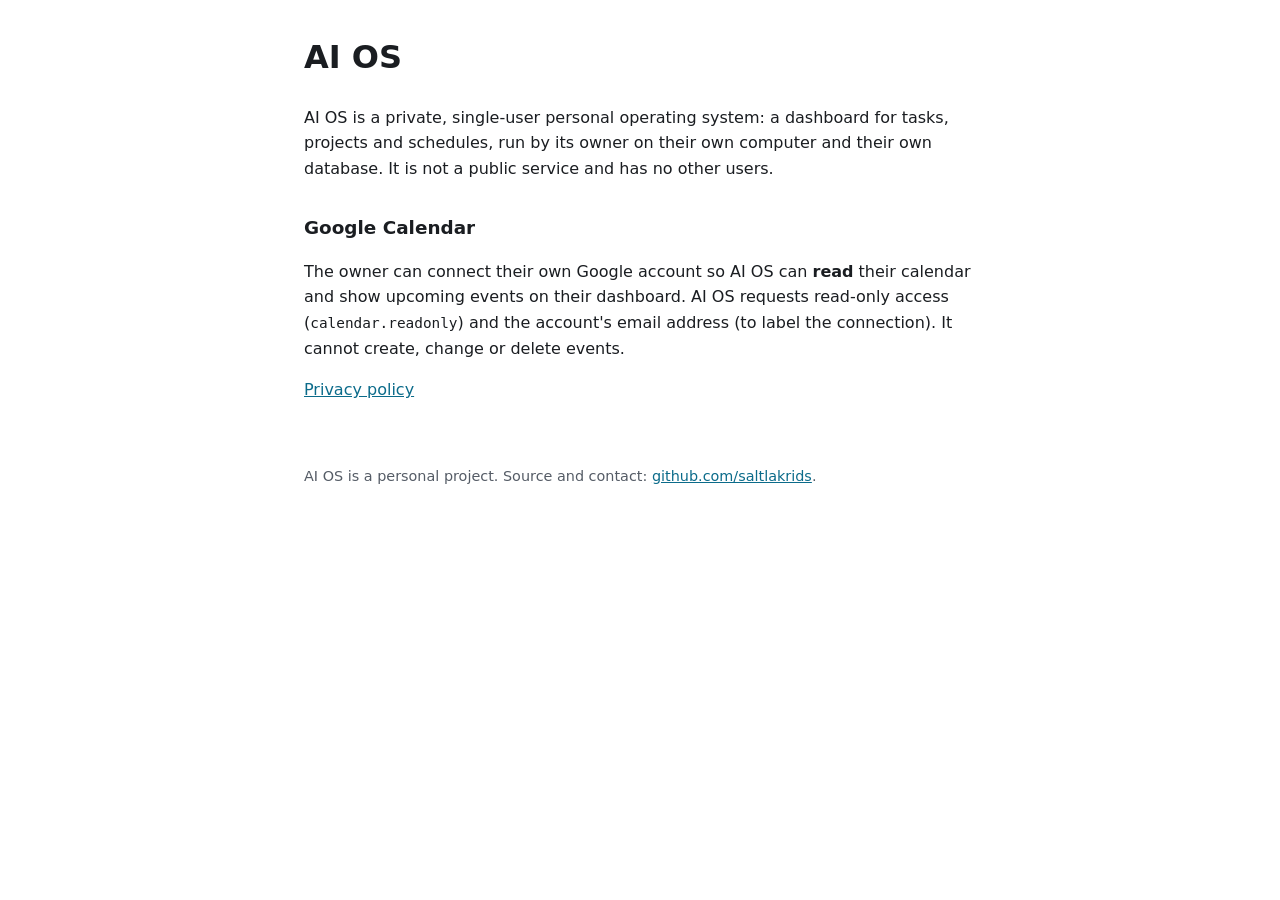
==== index.html @ 3fae1abf "Homepage and privacy policy for the AI OS Google OAuth app Co-Authored-By: Claude Opus 5.5 <noreply@" ====
<!doctype html>
<html lang="en">
<head>
  <meta charset="utf-8">
  <meta name="viewport" content="width=device-width, initial-scale=1">
  <title>AI OS</title>
  <meta name="description" content="AI OS is a private, single-user personal operating system.">
  <link rel="stylesheet" href="style.css">
</head>
<body>
  <main>
    <h1>AI OS</h1>
    <p>AI OS is a private, single-user personal operating system: a dashboard for tasks, projects and schedules, run by its owner on their own computer and their own database. It is not a public service and has no other users.</p>

    <h2>Google Calendar</h2>
    <p>The owner can connect their own Google account so AI OS can <strong>read</strong> their calendar and show upcoming events on their dashboard. AI OS requests read-only access (<code>calendar.readonly</code>) and the account's email address (to label the connection). It cannot create, change or delete events.</p>

    <p><a href="privacy.html">Privacy policy</a></p>
  </main>
  <footer>
    <p>AI OS is a personal project. Source and contact: <a href="https://github.com/saltlakrids">github.com/saltlakrids</a>.</p>
  </footer>
</body>
</html>
---- style.css ----
:root {
  color-scheme: light dark;
  --fg: #1a1d21;
  --muted: #555c66;
  --bg: #ffffff;
  --link: #0b6b8a;
}
@media (prefers-color-scheme: dark) {
  :root {
    --fg: #e6e8eb;
    --muted: #a3aab4;
    --bg: #0d1014;
    --link: #5cc8e6;
  }
}
body {
  margin: 0;
  background: var(--bg);
  color: var(--fg);
  font: 16px/1.6 system-ui, -apple-system, "Segoe UI", sans-serif;
}
main, footer {
  max-width: 42rem;
  margin: 0 auto;
  padding: 2rem 1rem;
}
footer {
  padding-top: 0;
  color: var(--muted);
  font-size: 0.9rem;
}
h1 { margin-top: 0; }
h2 { margin-top: 2rem; font-size: 1.15rem; }
a { color: var(--link); }
code { font-size: 0.9em; overflow-wrap: anywhere; }
.meta { color: var(--muted); }
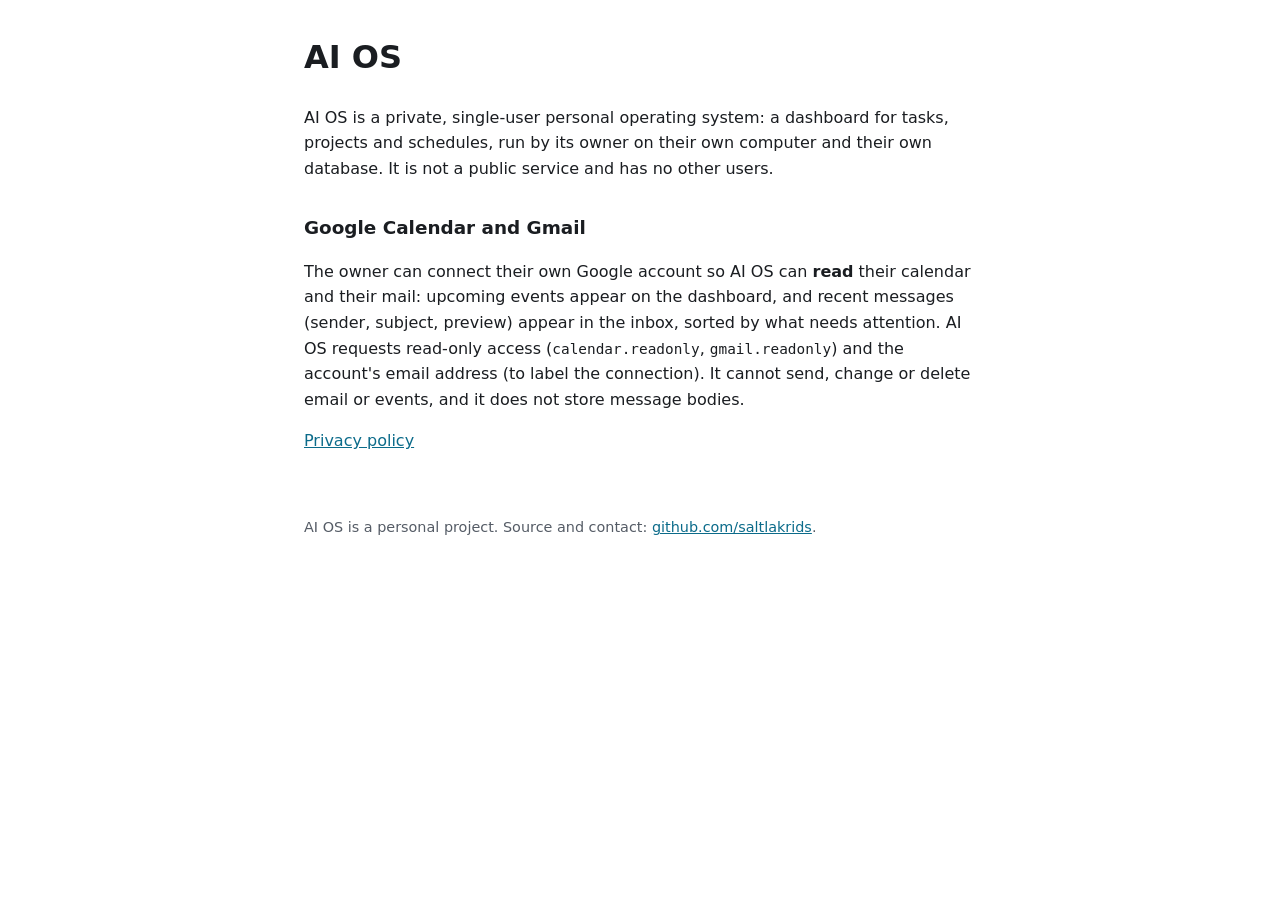
==== commit 400d6daa: "Privacy policy: add Gmail (read-only, metadata + snippet, no bodies stored) Co-Authored-By: Claude O" ====
--- a/index.html
+++ b/index.html
@@ -12,8 +12,8 @@
     <h1>AI OS</h1>
     <p>AI OS is a private, single-user personal operating system: a dashboard for tasks, projects and schedules, run by its owner on their own computer and their own database. It is not a public service and has no other users.</p>
 
-    <h2>Google Calendar</h2>
-    <p>The owner can connect their own Google account so AI OS can <strong>read</strong> their calendar and show upcoming events on their dashboard. AI OS requests read-only access (<code>calendar.readonly</code>) and the account's email address (to label the connection). It cannot create, change or delete events.</p>
+    <h2>Google Calendar and Gmail</h2>
+    <p>The owner can connect their own Google account so AI OS can <strong>read</strong> their calendar and their mail: upcoming events appear on the dashboard, and recent messages (sender, subject, preview) appear in the inbox, sorted by what needs attention. AI OS requests read-only access (<code>calendar.readonly</code>, <code>gmail.readonly</code>) and the account's email address (to label the connection). It cannot send, change or delete email or events, and it does not store message bodies.</p>
 
     <p><a href="privacy.html">Privacy policy</a></p>
   </main>
